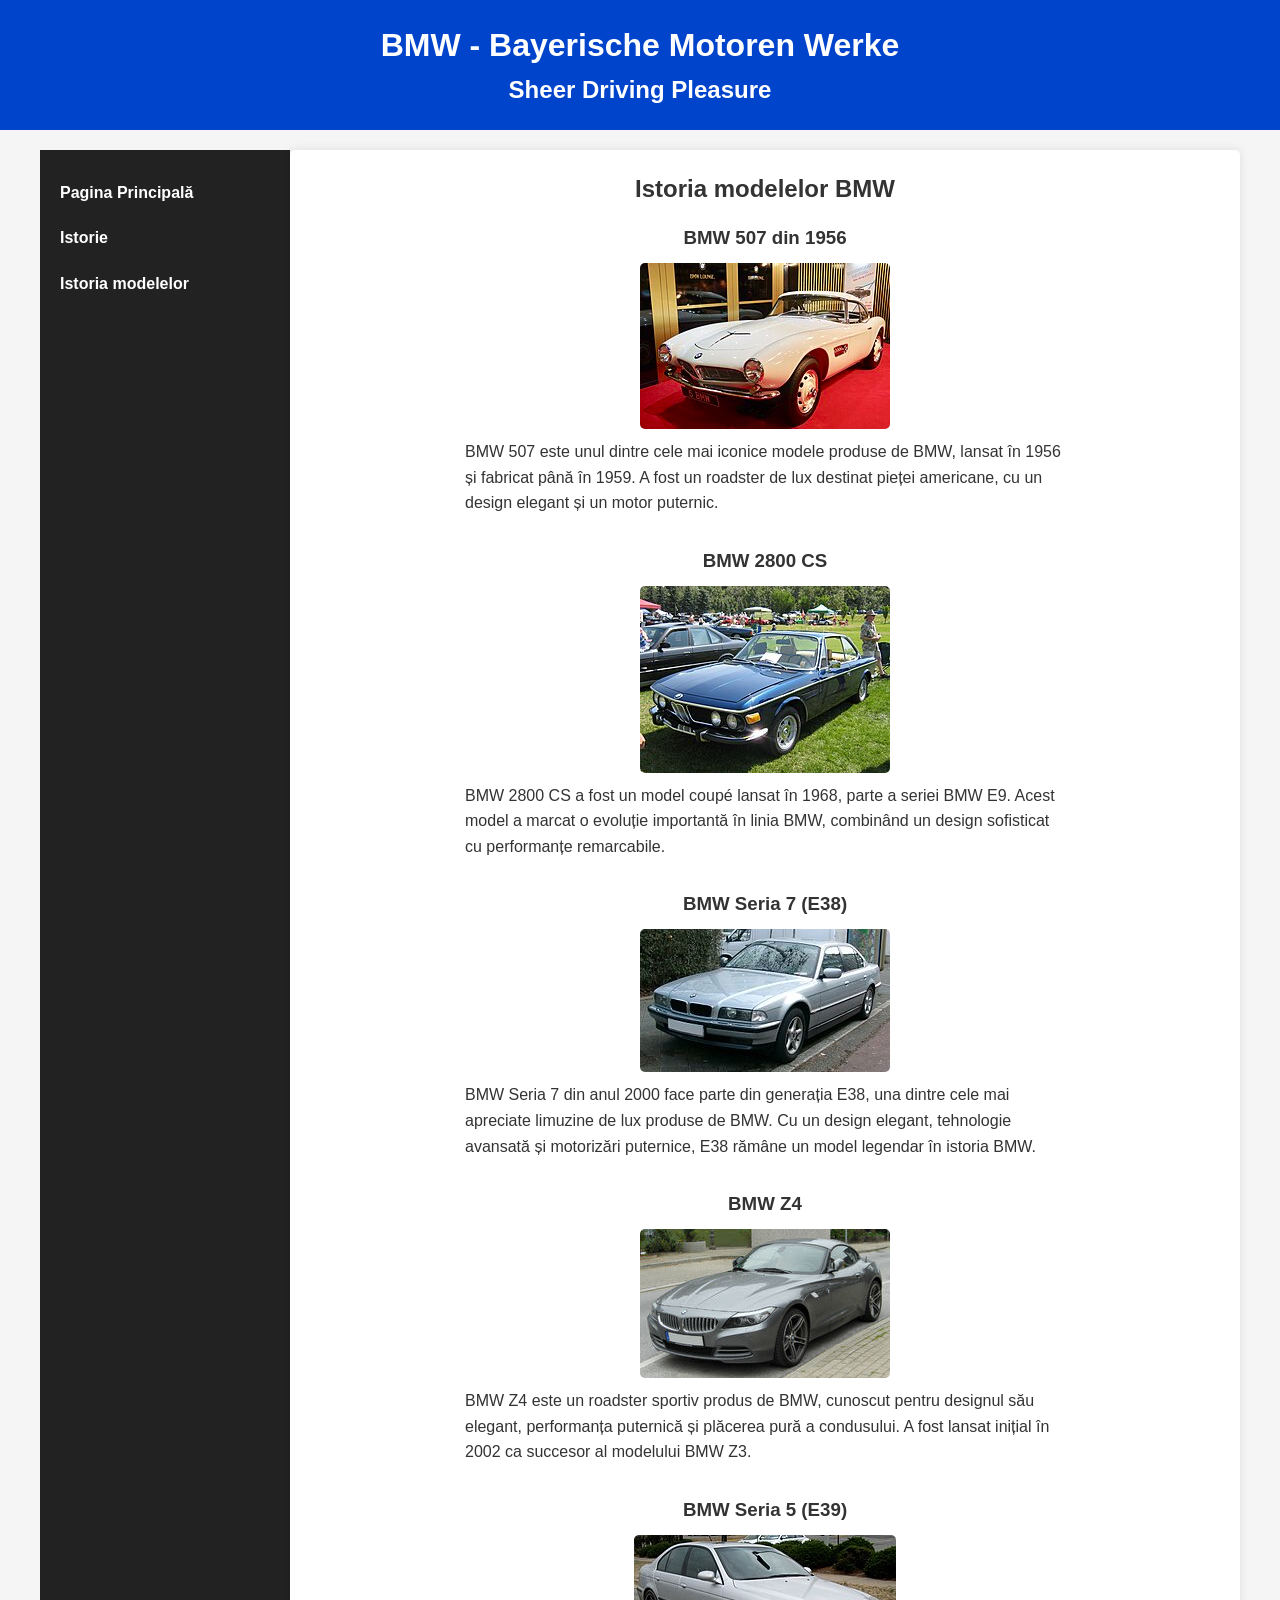
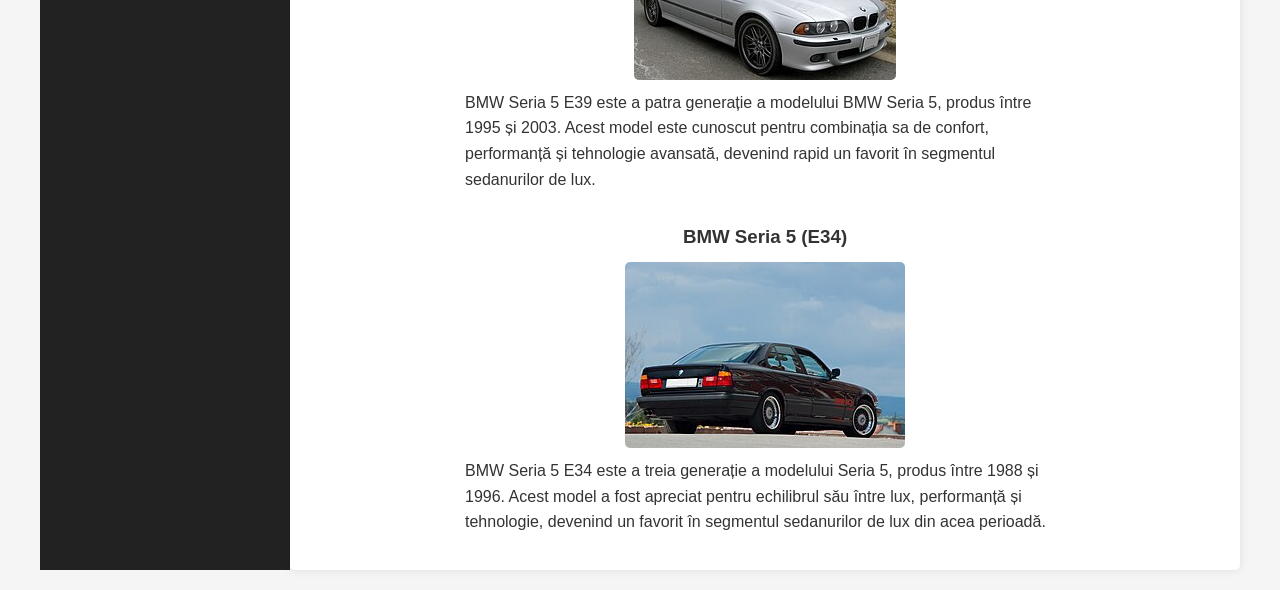
==== ist-modelelor.html @ 4b9d47c6 "lab1" ====
<!DOCTYPE html>
<html lang="ro">
<head>
    <meta charset="UTF-8">
    <meta name="viewport" content="width=device-width, initial-scale=1.0">
    <title>BMW - Istoria Modelelor</title>
    <link rel="stylesheet" href="styles.css">
</head>
<body>
    <header>
        <h1>BMW - Bayerische Motoren Werke</h1>
        <h2>Sheer Driving Pleasure</h2>
    </header>
    
    <div class="container">
        <aside class="sidebar">
            <ul>
                <li><a href="principala.html">Pagina Principală</a></li>
                <li><a href="istorie.html">Istorie</a></li>
                <li><a href="ist-modelelor.html">Istoria modelelor</a></li>
            </ul>
        </aside>
    
        <main>
            <h2>Istoria modelelor BMW</h2>
            <div class="section">
                <div>
                    <h3>BMW 507 din 1956</h3>
                    <img src="507.jpg" alt="BMW 507">
                    <p>BMW 507 este unul dintre cele mai iconice modele produse de BMW, lansat în 1956 și fabricat până în 1959. A fost un roadster de lux destinat pieței americane, cu un design elegant și un motor puternic.</p>
                </div>
                <div>
                    <h3>BMW 2800 CS</h3>
                    <img src="2800 CS.jpg" alt="BMW 2800 CS">
                    <p>BMW 2800 CS a fost un model coupé lansat în 1968, parte a seriei BMW E9. Acest model a marcat o evoluție importantă în linia BMW, combinând un design sofisticat cu performanțe remarcabile.</p>
                </div>
                <div>
                    <h3>BMW Seria 7 (E38)</h3>
                    <img src="7.jpg" alt="BMW Seria 7">
                    <p>BMW Seria 7 din anul 2000 face parte din generația E38, una dintre cele mai apreciate limuzine de lux produse de BMW. Cu un design elegant, tehnologie avansată și motorizări puternice, E38 rămâne un model legendar în istoria BMW.</p>
                </div>
                <div>
                    <h3>BMW Z4</h3>
                    <img src="Z4.jpg" alt="BMW Z4">
                    <p>BMW Z4 este un roadster sportiv produs de BMW, cunoscut pentru designul său elegant, performanța puternică și plăcerea pură a condusului. A fost lansat inițial în 2002 ca succesor al modelului BMW Z3.</p>
                </div>
                <div>
                    <h3>BMW Seria 5 (E39)</h3>
                    <img src="e39.jpg" alt="BMW Seria 5 E39">
                    <p>BMW Seria 5 E39 este a patra generație a modelului BMW Seria 5, produs între 1995 și 2003. Acest model este cunoscut pentru combinația sa de confort, performanță și tehnologie avansată, devenind rapid un favorit în segmentul sedanurilor de lux.</p>
                </div>
                <div>
                    <h3>BMW Seria 5 (E34)</h3>
                    <img src="e34.jpg" alt="BMW Seria 5 E34">
                    <p>BMW Seria 5 E34 este a treia generație a modelului Seria 5, produs între 1988 și 1996. Acest model a fost apreciat pentru echilibrul său între lux, performanță și tehnologie, devenind un favorit în segmentul sedanurilor de lux din acea perioadă.</p>
                </div>
            </div>
        </main>
    </div>
</body>
</html>
---- styles.css ----
/* Reset de bază pentru pagină */
* {
    margin: 0;
    padding: 0;
    box-sizing: border-box;
    font-family: Arial, sans-serif;
}

body {
    background-color: #f5f5f5;
    color: #333;
    line-height: 1.6;
}

/* Stilizare pentru header */
header {
    background: #0044cc;
    color: white;
    text-align: center;
    padding: 20px 0;
}

/* Stil pentru container general */
.container {
    display: flex;
    max-width: 1200px;
    margin: 20px auto;
}

/* Sidebar */
.sidebar {
    width: 250px;
    background: #222;
    color: white;
    padding: 20px;
    height: auto;
}

.sidebar ul {
    list-style: none;
}

.sidebar ul li {
    padding: 10px 0;
}

.sidebar ul li a {
    color: white;
    text-decoration: none;
    font-weight: bold;
}

.sidebar ul li a:hover {
    text-decoration: underline;
}

/* Stil pentru conținut principal */
main {
    flex: 1;
    padding: 20px;
    background: white;
    box-shadow: 0px 0px 10px rgba(0, 0, 0, 0.1);
    border-radius: 5px;
}

/* Stil pentru imagini */
img {
    max-width: 100%;
    height: auto;
    display: block;
    margin: 10px auto;
    border-radius: 5px;
}

/* Stil pentru titluri */
h1, h2, h3, h4 {
    text-align: center;
}

/* Flexbox pentru secțiuni */
.section {
    display: flex;
    flex-wrap: wrap;
    justify-content: center;
}

.section div {
    margin: 15px;
    max-width: 600px;
    text-align: left;
}

/* Responsivitate */
@media (max-width: 768px) {
    .container {
        flex-direction: column;
    }
    .sidebar {
        width: 100%;
        text-align: center;
    }
}
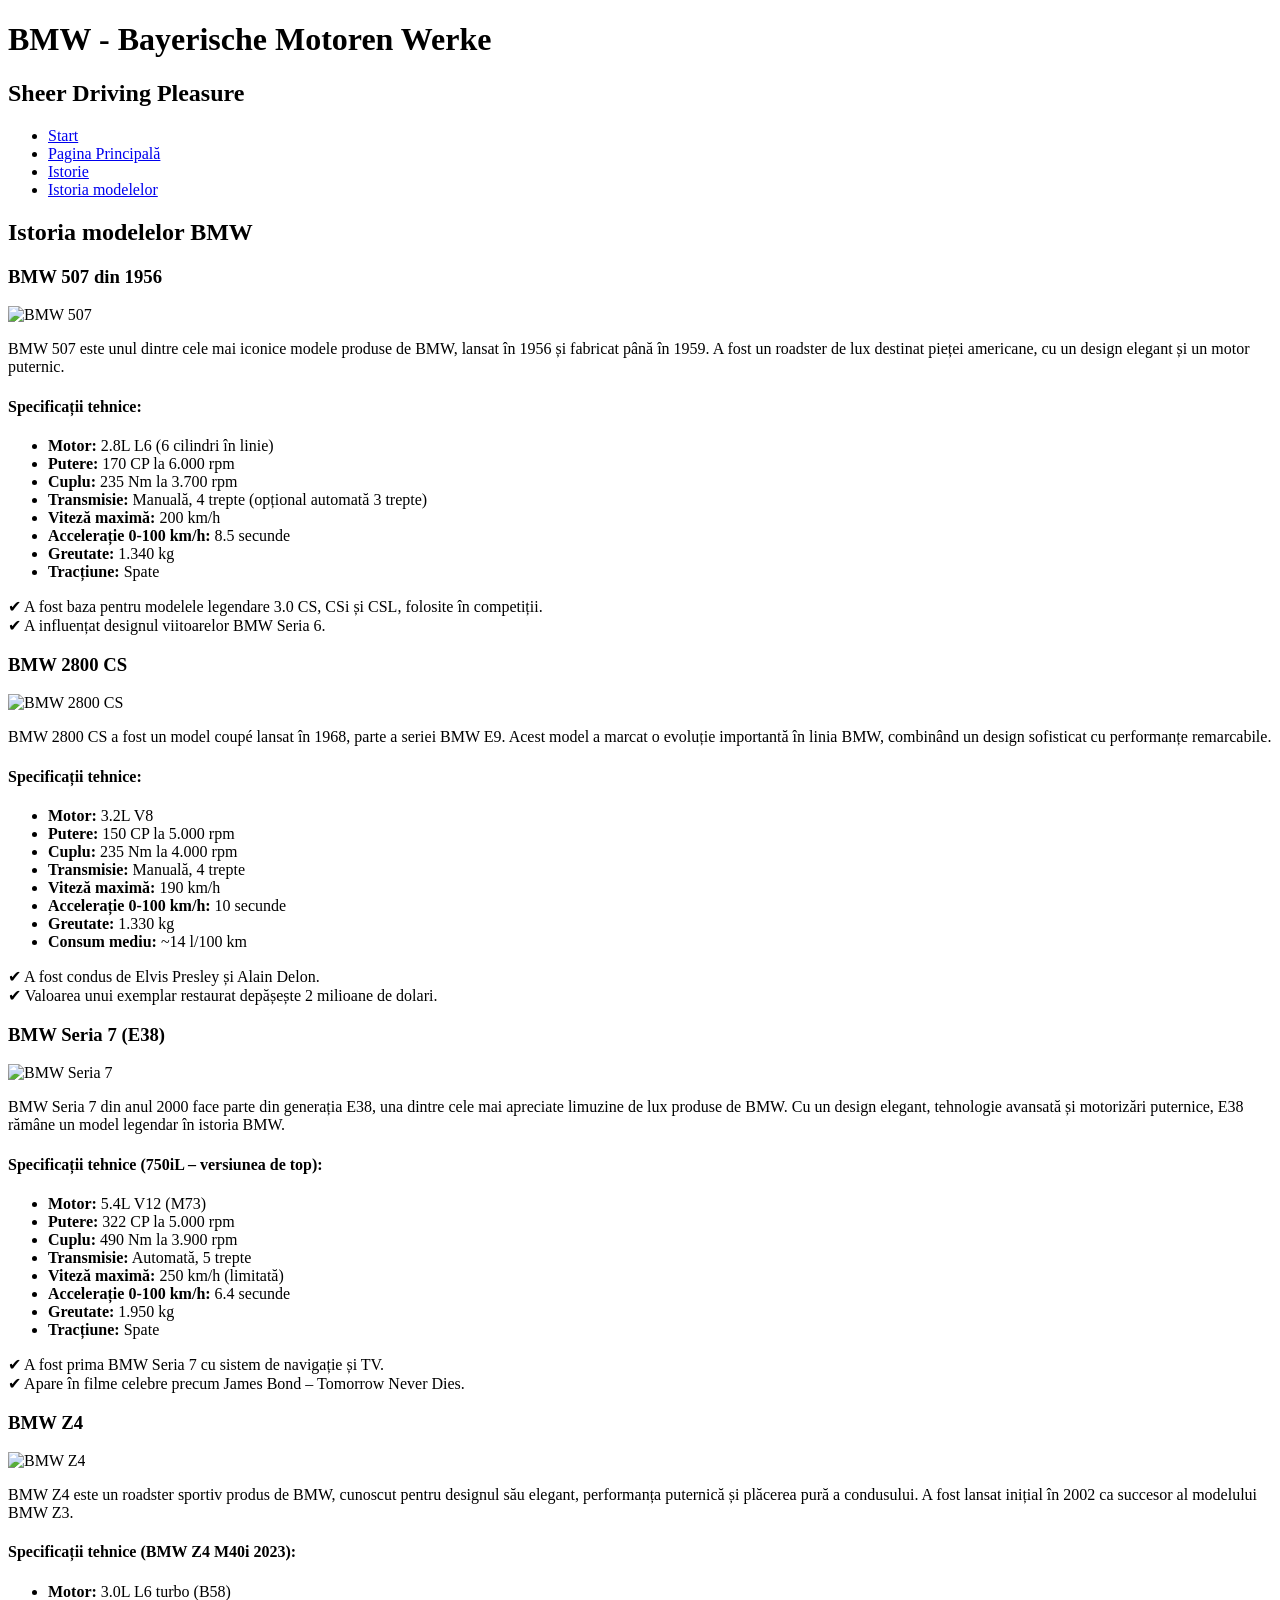
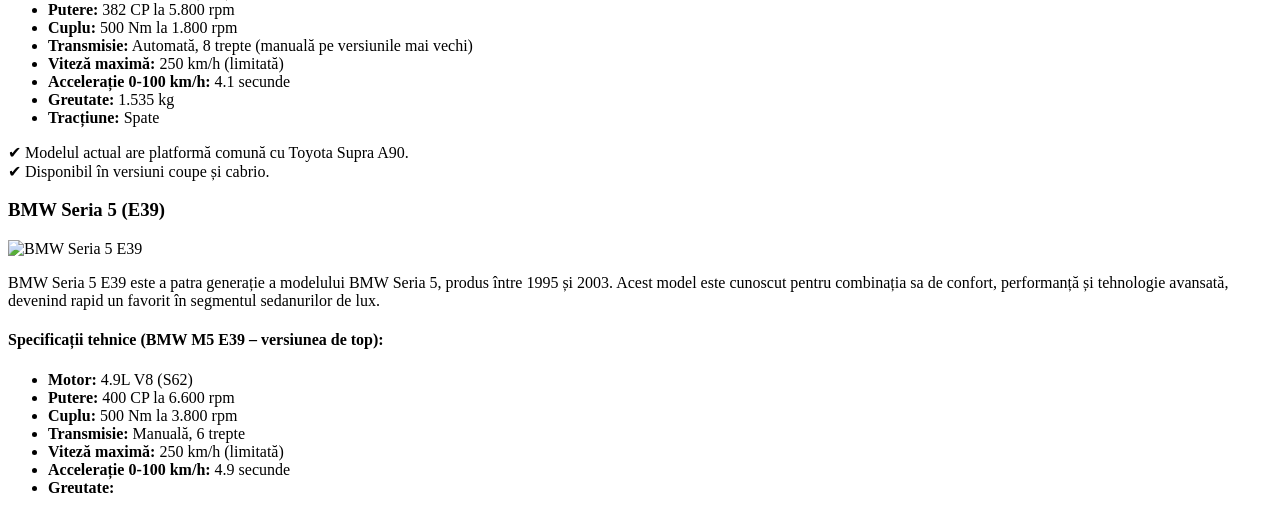
==== commit 93a48a38: "Add files via upload" ====
--- a/ist-modelelor.html
+++ b/ist-modelelor.html
@@ -4,7 +4,7 @@
     <meta charset="UTF-8">
     <meta name="viewport" content="width=device-width, initial-scale=1.0">
     <title>BMW - Istoria Modelelor</title>
-    <link rel="stylesheet" href="styles.css">
+    <link rel="stylesheet" href="css/ist.css">
 </head>
 <body>
     <header>
@@ -15,6 +15,7 @@
     <div class="container">
         <aside class="sidebar">
             <ul>
+                <li><a href="index.html">Start</a></li>
                 <li><a href="principala.html">Pagina Principală</a></li>
                 <li><a href="istorie.html">Istorie</a></li>
                 <li><a href="ist-modelelor.html">Istoria modelelor</a></li>
@@ -26,36 +27,95 @@
             <div class="section">
                 <div>
                     <h3>BMW 507 din 1956</h3>
-                    <img src="507.jpg" alt="BMW 507">
+                    <img src="images/BMW 507.jpg" alt="BMW 507">
                     <p>BMW 507 este unul dintre cele mai iconice modele produse de BMW, lansat în 1956 și fabricat până în 1959. A fost un roadster de lux destinat pieței americane, cu un design elegant și un motor puternic.</p>
+                    
+                    <h4>Specificații tehnice:</h4>
+                    <ul>
+                        <li><strong>Motor:</strong> 2.8L L6 (6 cilindri în linie)</li>
+                        <li><strong>Putere:</strong> 170 CP la 6.000 rpm</li>
+                        <li><strong>Cuplu:</strong> 235 Nm la 3.700 rpm</li>
+                        <li><strong>Transmisie:</strong> Manuală, 4 trepte (opțional automată 3 trepte)</li>
+                        <li><strong>Viteză maximă:</strong> 200 km/h</li>
+                        <li><strong>Accelerație 0-100 km/h:</strong> 8.5 secunde</li>
+                        <li><strong>Greutate:</strong> 1.340 kg</li>
+                        <li><strong>Tracțiune:</strong> Spate</li>
+                    </ul>
+                    <p>✔ A fost baza pentru modelele legendare 3.0 CS, CSi și CSL, folosite în competiții.<br>
+                       ✔ A influențat designul viitoarelor BMW Seria 6.</p>
                 </div>
+                
                 <div>
                     <h3>BMW 2800 CS</h3>
-                    <img src="2800 CS.jpg" alt="BMW 2800 CS">
+                    <img src="images/2800 CS.jpg" alt="BMW 2800 CS">
                     <p>BMW 2800 CS a fost un model coupé lansat în 1968, parte a seriei BMW E9. Acest model a marcat o evoluție importantă în linia BMW, combinând un design sofisticat cu performanțe remarcabile.</p>
+                    
+                    <h4>Specificații tehnice:</h4>
+                    <ul>
+                        <li><strong>Motor:</strong> 3.2L V8</li>
+                        <li><strong>Putere:</strong> 150 CP la 5.000 rpm</li>
+                        <li><strong>Cuplu:</strong> 235 Nm la 4.000 rpm</li>
+                        <li><strong>Transmisie:</strong> Manuală, 4 trepte</li>
+                        <li><strong>Viteză maximă:</strong> 190 km/h</li>
+                        <li><strong>Accelerație 0-100 km/h:</strong> 10 secunde</li>
+                        <li><strong>Greutate:</strong> 1.330 kg</li>
+                        <li><strong>Consum mediu:</strong> ~14 l/100 km</li>
+                    </ul>
+                    <p>✔ A fost condus de Elvis Presley și Alain Delon.<br>
+                       ✔ Valoarea unui exemplar restaurat depășește 2 milioane de dolari.</p>
                 </div>
+                
                 <div>
                     <h3>BMW Seria 7 (E38)</h3>
-                    <img src="7.jpg" alt="BMW Seria 7">
+                    <img src="images/7.jpg" alt="BMW Seria 7">
                     <p>BMW Seria 7 din anul 2000 face parte din generația E38, una dintre cele mai apreciate limuzine de lux produse de BMW. Cu un design elegant, tehnologie avansată și motorizări puternice, E38 rămâne un model legendar în istoria BMW.</p>
+                    
+                    <h4>Specificații tehnice (750iL – versiunea de top):</h4>
+                    <ul>
+                        <li><strong>Motor:</strong> 5.4L V12 (M73)</li>
+                        <li><strong>Putere:</strong> 322 CP la 5.000 rpm</li>
+                        <li><strong>Cuplu:</strong> 490 Nm la 3.900 rpm</li>
+                        <li><strong>Transmisie:</strong> Automată, 5 trepte</li>
+                        <li><strong>Viteză maximă:</strong> 250 km/h (limitată)</li>
+                        <li><strong>Accelerație 0-100 km/h:</strong> 6.4 secunde</li>
+                        <li><strong>Greutate:</strong> 1.950 kg</li>
+                        <li><strong>Tracțiune:</strong> Spate</li>
+                    </ul>
+                    <p>✔ A fost prima BMW Seria 7 cu sistem de navigație și TV.<br>
+                       ✔ Apare în filme celebre precum James Bond – Tomorrow Never Dies.</p>
                 </div>
+                
                 <div>
                     <h3>BMW Z4</h3>
-                    <img src="Z4.jpg" alt="BMW Z4">
+                    <img src="images/Z4.jpg" alt="BMW Z4">
                     <p>BMW Z4 este un roadster sportiv produs de BMW, cunoscut pentru designul său elegant, performanța puternică și plăcerea pură a condusului. A fost lansat inițial în 2002 ca succesor al modelului BMW Z3.</p>
+                    
+                    <h4>Specificații tehnice (BMW Z4 M40i 2023):</h4>
+                    <ul>
+                        <li><strong>Motor:</strong> 3.0L L6 turbo (B58)</li>
+                        <li><strong>Putere:</strong> 382 CP la 5.800 rpm</li>
+                        <li><strong>Cuplu:</strong> 500 Nm la 1.800 rpm</li>
+                        <li><strong>Transmisie:</strong> Automată, 8 trepte (manuală pe versiunile mai vechi)</li>
+                        <li><strong>Viteză maximă:</strong> 250 km/h (limitată)</li>
+                        <li><strong>Accelerație 0-100 km/h:</strong> 4.1 secunde</li>
+                        <li><strong>Greutate:</strong> 1.535 kg</li>
+                        <li><strong>Tracțiune:</strong> Spate</li>
+                    </ul>
+                    <p>✔ Modelul actual are platformă comună cu Toyota Supra A90.<br>
+                       ✔ Disponibil în versiuni coupe și cabrio.</p>
                 </div>
+                
                 <div>
                     <h3>BMW Seria 5 (E39)</h3>
-                    <img src="e39.jpg" alt="BMW Seria 5 E39">
+                    <img src="images/e39.jpg" alt="BMW Seria 5 E39">
                     <p>BMW Seria 5 E39 este a patra generație a modelului BMW Seria 5, produs între 1995 și 2003. Acest model este cunoscut pentru combinația sa de confort, performanță și tehnologie avansată, devenind rapid un favorit în segmentul sedanurilor de lux.</p>
-                </div>
-                <div>
-                    <h3>BMW Seria 5 (E34)</h3>
-                    <img src="e34.jpg" alt="BMW Seria 5 E34">
-                    <p>BMW Seria 5 E34 este a treia generație a modelului Seria 5, produs între 1988 și 1996. Acest model a fost apreciat pentru echilibrul său între lux, performanță și tehnologie, devenind un favorit în segmentul sedanurilor de lux din acea perioadă.</p>
-                </div>
-            </div>
-        </main>
-    </div>
-</body>
-</html>
+                    
+                    <h4>Specificații tehnice (BMW M5 E39 – versiunea de top):</h4>
+                    <ul>
+                        <li><strong>Motor:</strong> 4.9L V8 (S62)</li>
+                        <li><strong>Putere:</strong> 400 CP la 6.600 rpm</li>
+                        <li><strong>Cuplu:</strong> 500 Nm la 3.800 rpm</li>
+                        <li><strong>Transmisie:</strong> Manuală, 6 trepte</li>
+                        <li><strong>Viteză maximă:</strong> 250 km/h (limitată)</li>
+                        <li><strong>Accelerație 0-100 km/h:</strong> 4.9 secunde</li>
+                        <li><strong>Greutate:</strong> 
